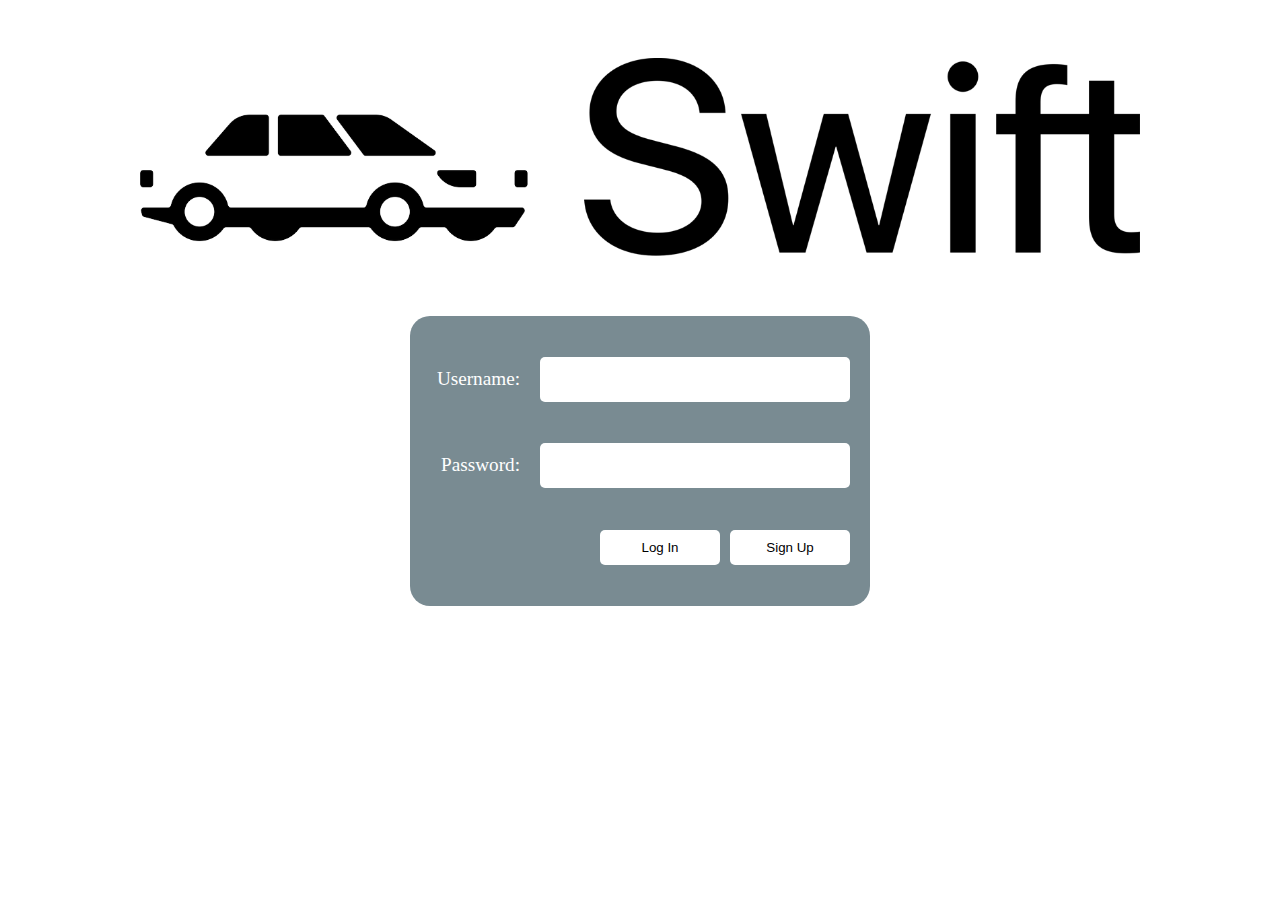
==== index.html @ 56af45a4 "Prvi commit" ====
<!DOCTYPE html>
<html>
  <head>
    <meta charset="utf-8" />
    <meta http-equiv="X-UA-Compatible" content="IE=edge" />
    <title>Swift</title>
    <meta name="viewport" content="width=device-width, initial-scale=1" />
    <link rel="stylesheet" type="text/css" media="screen" href="main.css" />
  </head>
  <body>
    <div class="center-div">
      <img src="logo.png" id="logo" />
    </div>
    <div class="center-div">
      <div class="login-form">
        <div class="form-alignment">
          <label class="input-label">Username:</label>
          <input type="text" id="username" class="text-input" />
        </div>
        <div class="form-alignment">
          <label class="input-label">Password:</label>
          <input type="password" id="password" class="text-input" />
        </div>

        <div class="form-alignment">
          <button id="login" class="login-button">Log In</button>
          <a href="signup.html"
            ><button class="login-button">Sign Up</button></a
          >
        </div>
      </div>
    </div>
  </body>
  <script src="/scripts/index.js"></script>
</html>
---- main.css ----
.center-div {
  display: flex;
  justify-content: center;
}

#logo {
  width: 1000px;
  margin: 50px;
}

.login-form {
  width: 420px;
  height: 250px;
  margin: 10px;
  padding: 20px;
  border-radius: 20px;
  display: flex;
  flex-direction: column;
  align-items: center;
  justify-content: space-around;
  background-color: #798b92;
}

.text-input {
  width: 300px;
  height: 35px;
  padding: 5px;
  border-radius: 5px;
  font-size: 110%;
  border: none;
  color: #363636;
}

.input-label {
  color: white;
  margin-right: 20px;
  font-size: 120%;
}

.login-button {
  width: 120px;
  height: 35px;
  padding: 5px;
  color: black;
  background-color: white;
  border: none;
  margin-left: 10px;
  border-radius: 5px;
}

.form-alignment {
  align-self: flex-end;
  display: flex;
  align-items: baseline;
}

.back {
  position: absolute;
  width: 80px;
  height: 40px;
  font-size: 100%;
  border: none;
  border-radius: 5px;
  background-color: #798b92;
  color: white;
}

.account-type {
  padding: 20px;
  display: flex;
  align-items: center;
  margin: 20px;
  font-size: 300%;
  border-radius: 20px;
  background-color: #798b92;
  transition-duration: 0.5s;
  flex: 0;
  white-space: nowrap;
}
.account-type:hover {
  transition-duration: 0.5s;
  background-color: #a3bcc5;
}

#driverimg {
  width: 200px;
  margin-right: 50px;
  object-fit: contain;
}

#riderimg {
  margin-right: 50px;
  width: 70px;
}

#logoS {
  width: 500px;
  margin: 30px;
}

.signup-form-rider {
  width: 600px;
  height: 550px;
  margin: 10px;
  padding: 20px;
  border-radius: 20px;
  display: flex;
  flex-direction: column;
  align-items: center;
  justify-content: space-around;
  background-color: #798b92;
}
.signup-form-driver {
  width: 600px;
  height: 700px;
  margin: 10px;
  padding: 20px;
  border-radius: 20px;
  display: flex;
  flex-direction: column;
  align-items: center;
  justify-content: space-around;
  background-color: #798b92;
}

.text-input-sm {
  margin-right: 20px;
  width: 150px;
  height: 35px;
  padding: 5px;
  border-radius: 5px;
  font-size: 110%;
  border: none;
  color: #363636;
}
.text-input-bg {
  margin-right: 20px;
  width: 400px;
  height: 35px;
  padding: 5px;
  border-radius: 5px;
  font-size: 110%;
  border: none;
  color: #363636;
}

.text-input-md {
  margin-right: 20px;
  width: 300px;
  height: 35px;
  padding: 5px;
  border-radius: 5px;
  font-size: 110%;
  border: none;
  color: #363636;
}

.map-split {
  flex: 1;
  margin: 30px;
  text-align: center;
  border: 1px solid #798b92;
}

.map {
  height: 500px;
}

.confirm {
  width: 150px;
  height: 50px;
  font-size: 100%;
  border: none;
  border-radius: 5px;
  color: white;
  background-color: #798b92;
}
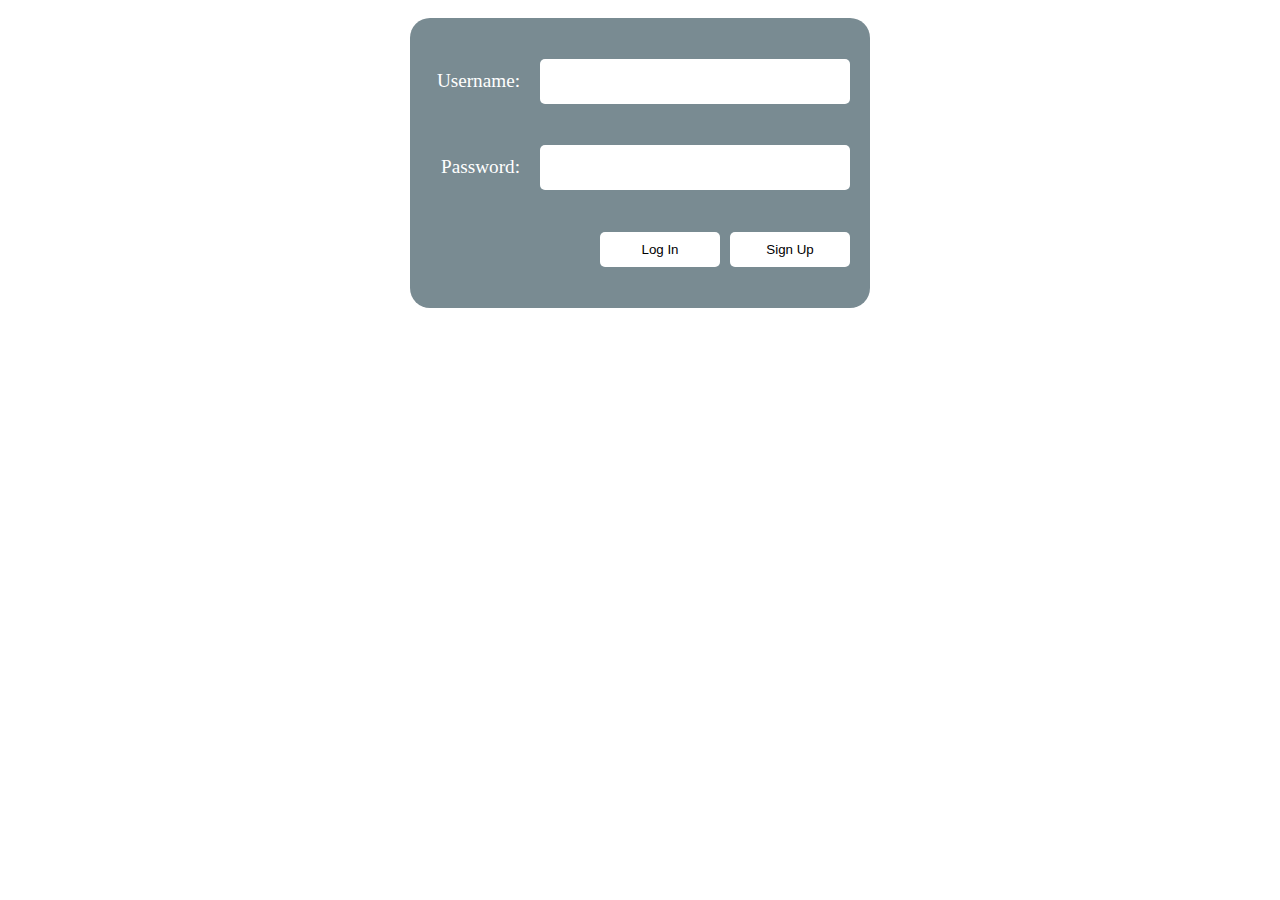
==== commit 50e56acc: "Add files via upload" ====
--- a/index.html
+++ b/index.html
@@ -3,14 +3,11 @@
   <head>
     <meta charset="utf-8" />
     <meta http-equiv="X-UA-Compatible" content="IE=edge" />
-    <title>Swift</title>
+    <title>Log In</title>
     <meta name="viewport" content="width=device-width, initial-scale=1" />
     <link rel="stylesheet" type="text/css" media="screen" href="main.css" />
   </head>
   <body>
-    <div class="center-div">
-      <img src="logo.png" id="logo" />
-    </div>
     <div class="center-div">
       <div class="login-form">
         <div class="form-alignment">
@@ -31,5 +28,5 @@
       </div>
     </div>
   </body>
-  <script src="/scripts/index.js"></script>
+  <script type="module" src="index.js"></script>
 </html>
